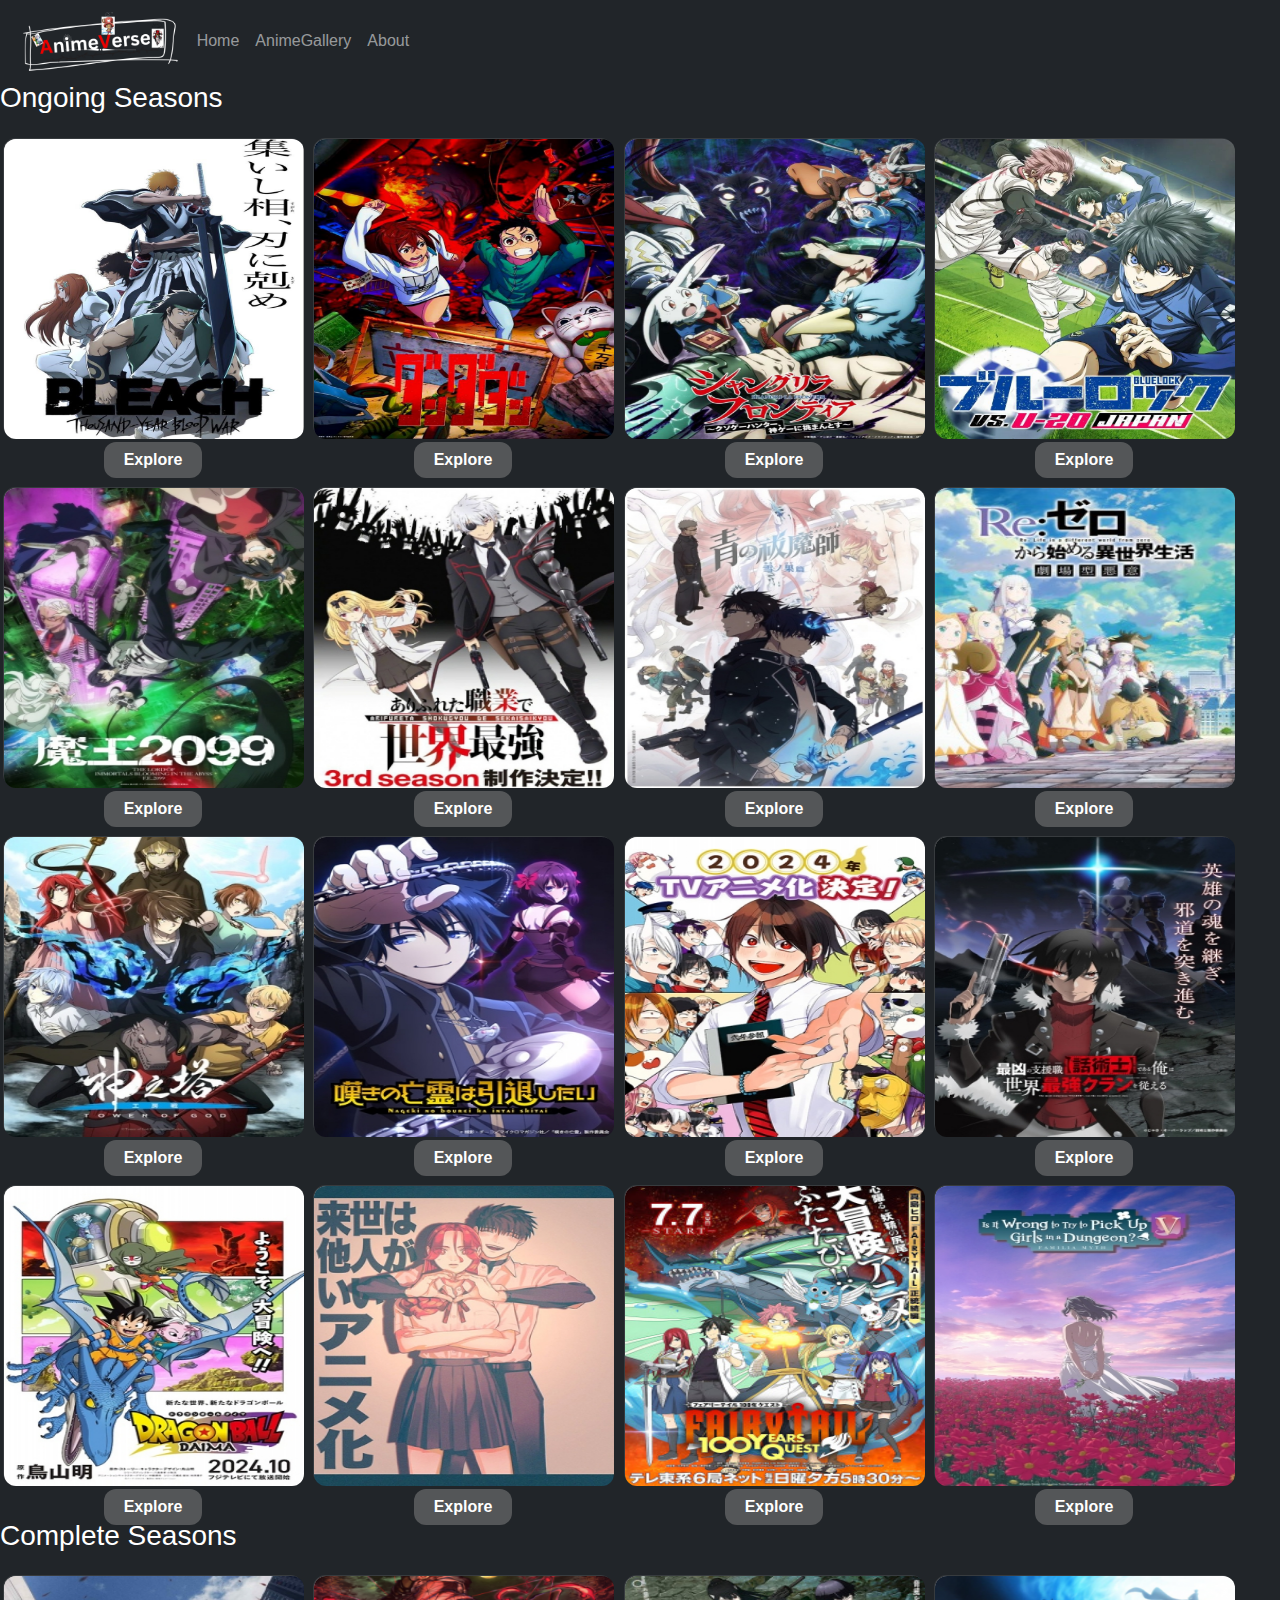
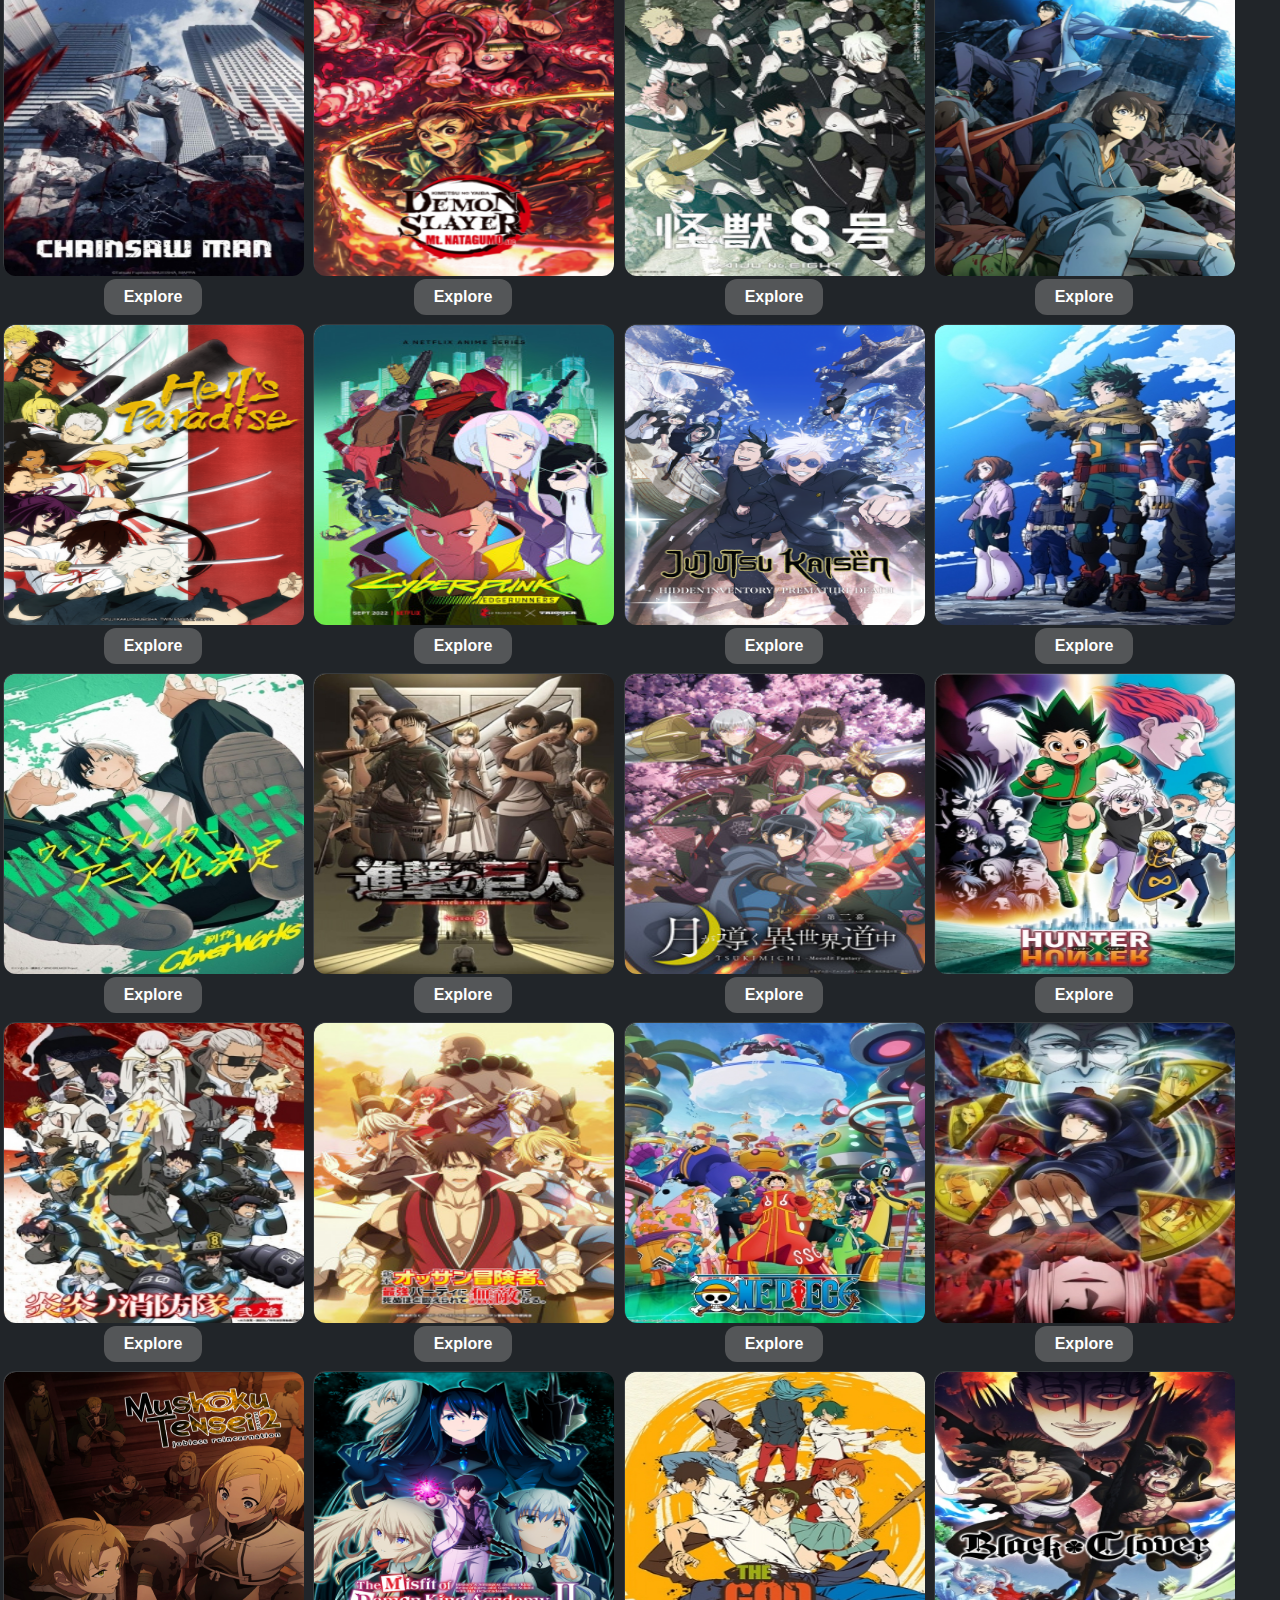
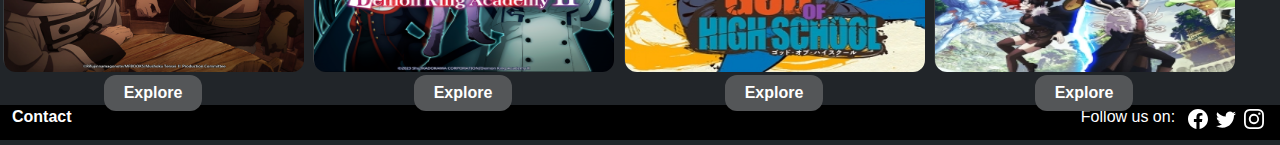
==== Webpages/AnimeGallery.html @ 2dd7a1cf "Add files via upload" ====
<!DOCTYPE html>
<html lang="en">
  <head>
    <meta charset="UTF-8">
    <meta name="viewport" content="width=device-width, initial-scale=1.0">
    <title>AnimeVerse</title>
    <link href="https://cdn.jsdelivr.net/npm/bootstrap@5.3.3/dist/css/bootstrap.min.css" rel="stylesheet" integrity="sha384-QWTKZyjpPEjISv5WaRU9OFeRpok6YctnYmDr5pNlyT2bRjXh0JMhjY6hW+ALEwIH" crossorigin="anonymous">
    <link rel="stylesheet" href="../styles/stylesheet.css">
  </head>

  <body>
    <!-- Navigation Bar -->
    <nav class="navbar navbar-expand-md navbar-dark bg-dark" >
      <div class="container-fluid" id="Navaigation">
        <a href="../index.html"><img src= "../Logo/Logo.png" alt ="AnimeVerse logo" Id="Logo"/></a>

        <button class="navbar-toggler" type="button" data-bs-toggle="collapse" data-bs-target="#navbarCollapse" aria-controls="navbarCollapse" aria-expanded="false" aria-label="Toggle navigation">
        <span class="navbar-toggler-icon"></span>
        </button>
        <div class="collapse navbar-collapse" id="navbarCollapse">
          <ul class="navbar-nav me-auto mb-2 mb-md-0">
            <li class="nav-item">
              <a href="../index.html" class="nav-link" aria-current="page">Home</a>
            </li>
            <li class="nav-item">
              <a href="AnimeGallery.html" class="nav-link" >AnimeGallery</a>
            </li>
            <li class="nav-item">
              <a href="About.html" class="nav-link" >About</a>
            </li>
          </ul>
        </div> 
      </div>
    </nav>
    <!-- Flip cards section-->
    <div class="ongoing">
      <h3>Ongoing Seasons</h3>
        <!--Flip card 1-->
        <div class="flip-card">
          <div class="flip-card-inner">
            <div class="flip-card-front">
              <img src="../Images/Home_Card/Bleach.jpeg" alt="Thousand-Year Blood War - The Conflict" style="width:300px;height:300px;" class="anime">
            </div>
            <div class="flip-card-back">
              <h1>Thousand-Year Blood War - The Conflict</h1>
              <p>The peace is suddenly broken when warning sirens blare through 
                the Soul Society. Residents are disappearing without a trace 
                and nobody knows who's behind it. Meanwhile, a darkness is 
                approaching Ichigo and his friends in Karakura Town.
              </p>
            </div>
          </div>
            <button class="Explore">Explore</button> 
        </div>

        <!--Flip card 2-->
        <div class="flip-card">
          <div class="flip-card-inner">
            <div class="flip-card-front">
              <img src="../Images/Home_Card/DandaDan.jpg" alt="DandaDan - Season 1" style="width:300px;height:300px;">
            </div>
            <div class="flip-card-back">
              <h1>DandaDan</h1>
              <p>A supernatural Shonen manga and anime series about a high school
                girl and her classmate who clash over their beliefs in ghosts 
                and aliens
              </p>
            </div>
          </div>
          <button class="Explore">Explore</button>
        </div>

        <!--Flip card 3-->
        <div class="flip-card">
          <div class="flip-card-inner">
            <div class="flip-card-front">
              <img src="../Images/Home_Card/Shangri-la-frantier.jpg" alt="Shangri-La-frantier - Season 2" style="width:300px;height:300px;">
            </div>
            <div class="flip-card-back">
              <h1>Shangri-La-frantier - Season 2</h1>
              <p>Sanraku only cares about one thing: beating crappy VR games. He devotes his entire life to these buggy
                games and could clear them all in his sleep. One day, he decides to challenge himself and play a popular
                god-tier game called Shangri-La Frontier. But he quickly learns just how difficult it is. Will his expert
                skills be enough to uncover its hidden secrets?
              </p>
            </div>
          </div>
          <button class="Explore">Explore</button>
        </div>

        <!--Flip card 4-->
        <div class="flip-card">
          <div class="flip-card-inner">
            <div class="flip-card-front">
              <img src="../Images/Home_Card/Blue-Lock.jpeg" alt="Blue Lock - Season 2" style="width:300px;height:300px;">
            </div>
            <div class="flip-card-back">
              <h1>Blue Lock - Season 2</h1>
              <p>Japan’s desire for World Cup glory leads the Japanese Football Association to launch a new rigorous training
                program to find the national team’s next striker. Three hundred high school players are pitted against each
                other for the position, but only one will come out on top. Who among them will be the striker to usher in a 
                new era of Japanese soccer?
              </p>
            </div>
          </div>
          <button class="Explore">Explore</button>
        </div>
      </div>

      <!--Flip card 5-->
      <div class="flip-card">
        <div class="flip-card-inner">
          <div class="flip-card-front">
            <img src="../Images/Gallery_Images/Ongoing/DemonLord2099.jpg" alt="Demon load 2099" style="width:300px;height:300px;">
          </div>
          <div class="flip-card-back">
            <h1>Demon Lord 2099</h1>
            <p>Five centuries ago, Demon Lord Veltol reigned over an immortal
                nation. Now, the time has come for him to awaken once again.
                The year is 2099, and civilization has reached peak evolution, 
                leading to a high-tech landscape with towering skyscrapers—nothing
                like he’s conquered before. Veltol may be a relic of the past, but
                make no mistake, this new world will be his for the taking!
            </p>
          </div>
        </div>
        <a href="https://www.crunchyroll.com/series/G79H23ZX3/demon-lord-2099"><button class="Explore">Explore</button></a>
      </div>

      <!--Flip card 6-->
      <div class="flip-card">
        <div class="flip-card-inner">
          <div class="flip-card-front">
            <img src="../Images/Gallery_Images/Ongoing/Arifureta.jpg" alt="Arifureta: From Commonplace to World's Strongest" style="width:300px;height:300px;">
          </div>
          <div class="flip-card-back">
            <h1>Arifureta: From Commonplace to World's Strongest - Season 3 </h1>
            <p>Hajime Nagumo and his high school class are suddenly summoned to a fantastical land
              as heroes. His classmates get powerful stats and abilities, Hajime does not.Underappreciated,
              he tumbles into the depths of a monster-infested dungeon where voracity and sacrifice 
              are his only options to thrive in this savage world.
            </p>
          </div>
        </div>
        <a href="https://www.crunchyroll.com/series/G4PH0WXD1/arifureta-from-commonplace-to-worlds-strongest"><button class="Explore">Explore</button></a>
      </div>

      <!--Flip card 7-->
      <div class="flip-card">
        <div class="flip-card-inner">
          <div class="flip-card-front">
            <img src="../Images/Gallery_Images/Ongoing/BlueExorcist.jpg" alt="Blue Exorcist: Beyond the Snow Saga" style="width:300px;height:300px;">
          </div>
          <div class="flip-card-back">
            <h1>Blue Exorcist: Beyond the Snow Saga</h1>
            <p>
              Assiah, the realm of humans, and Gehenna, the realm of demons. Normally, these two
              dimensions would never intersect, but the demons are now intruding on the material world.
            </p>
          </div>
        </div>
        <a href="https://www.crunchyroll.com/series/G6J0G49DR/tower-of-god"><button class="Explore">Explore</button></a>
      </div>

      <!--Flip card 8-->
      <div class="flip-card">
        <div class="flip-card-inner">
          <div class="flip-card-front">
            <img src="../Images/Gallery_Images/Ongoing/Re-Rezo.jpg" alt="Re:Zero -Starting Life in Another World- Season 3" style="width:300px;height:300px;">
          </div>
          <div class="flip-card-back">
            <h1>Re:Zero -Starting Life in Another World- Season 3</h1>
            <p>
              Natsuki Subaru,is transported to another world on his way home from the 
              convenience store.As he's lost and confused in a new world where he doesn't
              even know, the only person to reach out to him was a beautiful girl with
              silver hair. Determined to repay her somehow for saving him from his own 
              despair, Subaru agrees to help the girl find something she's looking for.
            </p>
          </div>
        </div>
        <a href="https://www.crunchyroll.com/series/GRGG9798R/rezero--starting-life-in-another-world-"><button class="Explore">Explore</button></a>
      </div>

      <!--Flip card 9-->
      <div class="flip-card">
        <div class="flip-card-inner">
          <div class="flip-card-front">
            <img src="../Images/Gallery_Images/Ongoing/TowerOfGod.jpg" alt="Tower of God Season 2" style="width:300px;height:300px;">
          </div>
          <div class="flip-card-back">
            <h1>Tower of God Season 2: Workshop Battle</h1>
            <p>Reach the top, and everything will be yours. At the top of the tower
              exists everything in this world, and all of it can be yours. You can
              become a god. This is the story of the beginning and the end of Rachel,
              the girl who climbed the tower so she could see the stars, and Bam,
              the boy who needed nothing but her.
            </p>
          </div>
        </div>
        <a href="https://www.crunchyroll.com/series/G6J0G49DR/tower-of-godhttps://www.crunchyroll.com/series/G6J0G49DR/tower-of-god"><button class="Explore">Explore</button></a>
      </div>

        <!--Flip card 10-->
      <div class="flip-card">
        <div class="flip-card-inner">
          <div class="flip-card-front">
            <img src="../Images/Gallery_Images/Ongoing/GrievingSoul.jpg" alt="Let This Grieving Soul Retire" style="width:300px;height:300px;">
          </div>
          <div class="flip-card-back">
            <h1>Let This Grieving Soul Retire</h1>
            <p>Six childhood friends make a vow one day to become treasure hunters,
              and eventually grow to be the strongest heroes in the world. During
                his first quest, his friends make him their leader. Underpowered in
                the face of great expectations, Krai embarks on a reluctant hero’s
                tale of glory, headaches, and wanting to retire early.
                
            </p>
          </div>
        </div>
        <a href="https://www.crunchyroll.com/series/GZJH3D8J9/let-this-grieving-soul-retire"><button class="Explore">Explore</button></a>
      </div>

      <!--Flip card 11-->
      <div class="flip-card">
        <div class="flip-card-inner">
          <div class="flip-card-front">
            <img src="../Images/Gallery_Images/Ongoing/TerrifiedTeacher.jpg" alt="A Terrified Teacher at Ghoul School" style="width:300px;height:300px;">
          </div>
          <div class="flip-card-back">
            <h1>A Terrified Teacher at Ghoul School</h1>
            <p>
              Rookie teacher Haruaki Abe is as cowardly as they come. It's hard enough 
              for him to handle human students without whimpering-and now he's going to
              be teaching at a school full of monsters? His mischievous students use 
              every means at their disposal to prank him! Will this teacher be able to 
              get his group of ghouls under control , or is this class destined for failure?  
            </p>
          </div>
        </div>
        <a href="Link: https://www.crunchyroll.com/series/GVDHX85QN/a-terrified-teacher-at-ghoul-school"><button class="Explore">Explore</button></a>
      </div>

      <!--Flip card 12-->
      <div class="flip-card">
        <div class="flip-card-inner">
          <div class="flip-card-front">
            <img src="../Images/Gallery_Images/Ongoing/MostNotoriousTalker.jpg" alt="The Most Notorious Talker Runs the World's Greatest Clan" style="width:300px;height:300px;">
          </div>
          <div class="flip-card-back">
            <h1>The Most Notorious "Talker" Runs the World's Greatest Clan</h1>
            <p>Noel is the grandson of legendary Seeker Overdeath and dreams of surpassing
              his strength. But it turns out that Noel is nothing but a Talker, the weakest
              class of them all. Undeterred, he uses his silver tongue to gather allies,
              develop cunning strategies, and form the greatest clan around. Noel will do 
              whatever it takes to claim supremacy.
            </p>
          </div>
        </div>
        <a href="https://www.crunchyroll.com/series/GDKHZEJD0/the-most-notorious-talker-runs-the-worlds-greatest-clan"><button class="Explore">Explore</button></a>
      </div>

      <!--Flip card 13-->
      <div class="flip-card">
        <div class="flip-card-inner">
          <div class="flip-card-front">
            <img src="../Images/Gallery_Images/Ongoing/Dragonballz.jpg" alt="Dragon Ball DAIMA" style="width:300px;height:300px;">
          </div>
          <div class="flip-card-back">
            <h1>Dragon Ball DAIMA</h1>
            <p>Goku and company were living peaceful lives when they suddenly turned small
              due to a conspiracy! When they discover that the reason for this may lie in
                a world known as the "Demon Realm", a mysterious young Majin named Glorio 
                appears before them.
            </p>
          </div>
        </div>
        <a href=" https://www.crunchyroll.com/series/GG5H5XQ35/dragon-ball-daima"><button class="Explore">Explore</button></a>
      </div>

      <!--Flip card 14-->
      <div class="flip-card">
        <div class="flip-card-inner">
          <div class="flip-card-front">
            <img src="../Images/Gallery_Images/Ongoing/YakuzaFiance.jpg" alt="Yakuza Fiance" style="width:300px;height:300px;">
          </div>
          <div class="flip-card-back">
            <h1>Yakuza Fiance</h1>
            <p>Yoshino’s engagement is far from a dream come true. Her grandfather,
              head of the largest yakuza group in Kansai, has arranged her marriage to 
              Kirishima, grandson of the Miyama Clan leader, as part of a truce. To
              Yoshino’s surprise, Kirishima seems kind and charming for a yakuza member. 
              But his warm facade only serves to mask a dark and dangerous truth.
            </p>
          </div>
        </div>
        <a href=" https://www.crunchyroll.com/series/GMEHME7W1/yakuza-fianc-raise-wa-tanin-ga-ii"><button class="Explore">Explore</button></a>
      </div>

      <!--Flip card 15-->
      <div class="flip-card">
        <div class="flip-card-inner">
          <div class="flip-card-front">
            <img src="../Images/Gallery_Images/Ongoing/FairyTail_100YearsQuest.jpg" alt="" style="width:300px;height:300px;">
          </div>
          <div class="flip-card-back">
            <h1>Fairy Tail 100 Years Quest</h1>
            <p>The rowdiest guild in Fiore Kingdom is back! Natsu, Lucy, Gray, Erza, and
              the whole Fairy Tail guild tackle the legendary “100 Years Quest,” 
              tougher than any S-Class quest. Their goal: find the first wizard guild ever,
                located in the far north of Guiltina. Facing new gods, mysterious towns, and 
                ominous foes, they’ll have their work cut out for them. Will they succeed where 
                no wizard has before?
            </p>
          </div>
        </div>
        <a href="https://www.crunchyroll.com/series/GG5H5XQED/fairy-tail-100-years-quest"><button class="Explore">Explore</button></a>
      </div>

      <!--Flip card 16-->
      <div class="flip-card">
        <div class="flip-card-inner">
          <div class="flip-card-front">
            <img src="../Images/Gallery_Images/Ongoing/pick_up_on_Girls.jpg" alt="Is It Wrong to Try to Pick Up Girls in a Dungeon" style="width:300px;height:300px;">
          </div>
          <div class="flip-card-back">
            <h1>Is It Wrong to Try to Pick Up Girls in a Dungeon? V</h1>
            <p>Is set in the world of Orario, where adventurers band together and look
              for treasures in an underground labyrinth known as Dungeon. However, for 
              Bell Cranel, fame and riches are secondary to what he wants to find the 
              most: girls. He soon finds out though, that anything can happen in Dungeon, 
              and winds up being the damsel in distress instead!
            </p>
          </div>
        </div>
        <a href=" https://www.crunchyroll.com/series/G6DQN9KGR/is-it-wrong-to-try-to-pick-up-girls-in-a-dungeon"><button class="Explore">Explore</button></a>
      </div>
    </div>

    <div class="complete">
        <h3>Complete Seasons</h3>
        <!--Flip card 1-->
        <div class="flip-card">
          <div class="flip-card-inner">
            <div class="flip-card-front">
              <img src="../Images/Gallery_Images/complete/Chainsaw_Man.jpg" alt="Chainsaw Man" style="width:300px;height:300px;">
            </div>
            <div class="flip-card-back">
              <h1>Chainsaw Man</h1>
              <p>Denji is a young boy who works as a Devil Hunter with the “Chainsaw Devil” Pochita.
                 One day, as he was living his miserable life trying to pay off the debt he inherited 
                 from his parents, he got betrayed and killed. As he was losing his consciousness,
                  he made a deal with Pochita, and got resurrected as the “Chainsaw Man”: the owner 
                  of the Devil’s heart.
              </p>
            </div>
          </div>
        <a href="https://www.crunchyroll.com/series/GVDHX8QNW/chainsaw-man"><button class="Explore">Explore</button></a>
      </div>

      <!--Flip card 2-->
      <div class="flip-card">
        <div class="flip-card-inner">
          <div class="flip-card-front">
            <img src="../Images/Gallery_Images/complete/Demon_Slayer.png" alt="Demon slayer" style="width:300px;height:300px;">
          </div>
          <div class="flip-card-back">
            <h1>Demon Slayer: Kimetsu Season 1 - 4</h1>
            <p>
              Tanjiro is met with a horrifying sight—his whole family has been slaughtered.
              Worse still, the sole survivor is his sister Nezuko, who has been turned into
              a bloodthirsty demon. Consumed by rage and hatred, Tanjirou swears to avenge
              his family. Alongside Demon Slayer Corps, Tanjirou will do whatever it takes 
              to slay the demons and protect humanity
            </p>
          </div>
        </div>
        <a href=": https://www.crunchyroll.com/series/GY5P48XEY/demon-slayer-kimetsu-no-yaiba"><button class="Explore">Explore</button></a>
      </div>

      <!--Flip card 3-->
      <div class="flip-card">
        <div class="flip-card-inner">
          <div class="flip-card-front">
            <img src="../Images/Gallery_Images/complete/Kauji_No_8.jpg" alt="Kauji No. 8" style="width:300px;height:300px;">
          </div>
          <div class="flip-card-back">
            <h1>Kauji No.8</h1>
            <p>
              Kafka Hibino, a 32-year-old inspires Kafka to fulfill his childhood promise
               to pass the entrance exam and join Mina to protect humanity. When a small 
              Kaiju burrows itself inside Kafka, he gains superhuman strength and powers
              fit for fighting Kaiju. He works to earn the trust of his human teammates,
              defeat increasingly powerful Kaiju, and keep the world safe.
            </p>
          </div>
        </div>
      <a href="https://www.crunchyroll.com/series/GG5H5XQ7D/kaiju-no-8"><button class="Explore">Explore</button></a>
      </div>

      <!--Flip card 4-->
      <div class="flip-card">
        <div class="flip-card-inner">
          <div class="flip-card-front">
            <img src="../Images/Gallery_Images/complete/Solo_Leveling.png" alt="Solo Leveling" style="width:300px;height:300px;">
          </div>
          <div class="flip-card-back">
            <h1>Solo Leveling</h1>
            <p>
              They say whatever doesn’t kill you makes you stronger, but that’s not the case
              for the world’s weakest hunter Sung Jinwoo. After being brutally slaughtered by
              monsters in a high-ranking dungeon, Jinwoo came back with the System, a program
              only he could see, that’s leveling him up in every way. Now, he’s inspired to 
              discover the secrets behind his powers and the dungeon that spawned them.
            </p>
          </div>
        </div>
      <a href="https://www.crunchyroll.com/series/GDKHZEJ0K/solo-leveling"><button class="Explore">Explore</button></a>
      </div>

      <!--Flip card 5-->
      <div class="flip-card">
        <div class="flip-card-inner">
          <div class="flip-card-front">
            <img src="../Images/Gallery_Images/complete/Hell's_Paradise.png" alt="Is It Wrong to Try to Pick Up Girls in a Dungeon" style="width:300px;height:300px;">
          </div>
          <div class="flip-card-back">
            <h1>Hell's Paaradise</h1>
            <p>Gabimaru reigns as the strongest and most ruthless assassin in his village. 
               But now finds himself on death row—with only one way out: retrieve the Elixir
               of Life from a sinister island. Longing for freedom, he accepts the challenge.
               But with fellow convicts vying for the same prize and demonic beasts lurking, 
               how will Gabimaru survive this harrowing quest? 
            </p>
          </div>
        </div>
      <a href="https://www.crunchyroll.com/series/GJ0H7Q5ZJ/hells-paradise"><button class="Explore">Explore</button></a>
      </div>

      <!--Flip card 6-->
      <div class="flip-card">
        <div class="flip-card-inner">
          <div class="flip-card-front">
            <img src="../Images/Gallery_Images/complete/Cyberpunk.jpg" alt="Cyberpunk: Edgerunner" style="width:300px;height:300px;">
          </div>
          <div class="flip-card-back">
            <h1>Cyberpunk: Edgerunner</h1>
            <p>Cyberpunk: Edgerunners tells a standalone story about a street kid, David trying to survive
               in a technology and body modification-obsessed city of the future. Having everything
               to lose, he chooses to stay alive by becoming an edgerunner, a mercenary outlaw also known
               as a cyberpunk.
            </p>
          </div>
        </div>
      <a href="https://www.netflix.com/za/title/81054853"><button class="Explore">Explore</button></a>
      </div>

      <!--Flip card 7-->
      <div class="flip-card">
        <div class="flip-card-inner">
          <div class="flip-card-front">
            <img src="../Images/Gallery_Images/complete/Jujutsu_kaisen.png" alt="Jujutsu kaisen" style="width:300px;height:300px;">
          </div>
          <div class="flip-card-back">
            <h1>Jujutsu Kaisen Season 1 & 2</h1>
            <p>
              Yuji Itadori eats a cursed finger to save a classmate, and now Ryomen Sukuna, a powerfully 
              evil sorcerer known as the King of Curses, lives in Itadori’s soul. Curses are supernatural
              terrors created from negative human emotions. This cursed energy can be used as a power 
              source by jujutsu sorcerers and cursed spirits alike.
            </p>
          </div>
        </div>
      <a href="https://www.crunchyroll.com/series/GRDV0019R/jujutsu-kaisen"><button class="Explore">Explore</button></a>
      </div>
      <!--Flip card 8-->
      <div class="flip-card">
        <div class="flip-card-inner">
          <div class="flip-card-front">
            <img src="../Images/Gallery_Images/complete/My_hero_Academia.jpg" alt="My Hero Academia " style="width:300px;height:300px;">
          </div>
          <div class="flip-card-back">
            <h1>My Hero Academia Season 1 - 7</h1>
            <p>
              Izuku has dreamt of being a hero all his life, but especially challenging for
              a kid with no superpowers. That’s right, in a world where eighty percent of
              the population has super-powered “quirk,” Izuku was unlucky enough to be born
              completely normal. But that’s not enough to stop him from enrolling in one
              of the world’s most prestigious hero academies.
            </p>
          </div>
        </div>
      <a href=" https://www.crunchyroll.com/series/G6NQ5DWZ6/my-hero-academia"><button class="Explore">Explore</button></a>
      </div>
      <!--Flip card 9-->
      <div class="flip-card">
        <div class="flip-card-inner">
          <div class="flip-card-front">
            <img src="../Images/Gallery_Images/complete/Wind_Breaker.jpg" alt="Wind breaker" style="width:300px;height:300px;">
          </div>
          <div class="flip-card-back">
            <h1>Wind Breaker</h1>
            <p>
              Welcome to Furin High School, an institution infamous for its population of brawny 
              brutes who solve every conflict with a show of strength. Some of the students even 
              formed a group, Bofurin, which protects the town. Haruka Sakura, a first-year student 
              who moved in from out of town, is only interested in one thing: fighting his way to 
              the top.
            </p>
          </div>
        </div>
      <a href="https://www.crunchyroll.com/series/G3KHEVDPE/wind-breaker"><button class="Explore">Explore</button></a>
      </div>

      <!--Flip card 10-->
      <div class="flip-card">
        <div class="flip-card-inner">
          <div class="flip-card-front">
            <img src="../Images/Gallery_Images/complete/Attack_on_Titan.jpg" alt="Attack on Titan" style="width:300px;height:300px;">
          </div>
          <div class="flip-card-back">
            <h1>Attack on Titan season 1 - 3</h1>
            <p>
              the last remnants of humanity were forced to retreat behind the towering walls of a
              fortified city to escape the massive, man-eating Titans that roamed the land outside 
              their fortress. Only the heroic members of the Scouting Legion dared to stray beyond 
              the safety of the walls – but even those brave warriors seldom returned alive.
            </p>
          </div>
        </div>
      <a href="https://www.crunchyroll.com/series/GR751KNZY/attack-on-titan "><button class="Explore">Explore</button></a>
      </div>

      <!--Flip card 11-->
      <div class="flip-card">
        <div class="flip-card-inner">
          <div class="flip-card-front">
            <img src="../Images/Gallery_Images/complete/TSUKIMICHI_Moonlit_Fantasy.jpg" alt="Moonlight fantasy" style="width:300px;height:300px;">
          </div>
          <div class="flip-card-back">
            <h1>TSUKIMICHI Moonlit Fantasy Season 1 & 2</h1>
            <p>
              Makoto Misumi was suddenly was summoned to another world as a "hero." But the goddess 
              of this world called him ugly and took his hero status away from him, then sent him to 
              the ends of the world. He meets dragons, spiders, orcs, dwarves, and many other non-human 
              races in the wastelands. A fantasy where a guy who gods and humanity had abandoned tries to 
              reset his life in this new world.
            </p>
          </div>
        </div>
      <a href="https://www.crunchyroll.com/series/GR751KNZY/attack-on-titan "><button class="Explore">Explore</button></a>
      </div>

      <!--Flip card 12-->
      <div class="flip-card">
        <div class="flip-card-inner">
          <div class="flip-card-front">
            <img src="../Images/Gallery_Images/complete/Hunter_Hunter.jpg" alt="Hunter hunter" style="width:300px;height:300px;">
          </div>
          <div class="flip-card-back">
            <h1>Hunteer x Hunter</h1>
            <p>
              Hunter x Hunter is set in a world where Hunters exist to perform all manner of dangerous tasks 
              like capturing criminals and bravely searching for lost treasures in uncharted territories. 
              Gon, a young boy who lives on Whale Island, becomes a hunter an 12 years old in order to find 
              his father Ging Freecs.
            </p>
          </div>
        </div>
      <a href="https://www.crunchyroll.com/series/GY3VKX1MR/hunter-x-hunter "><button class="Explore">Explore</button></a>
      </div>

      <!--Flip card 13-->
      <div class="flip-card">
        <div class="flip-card-inner">
          <div class="flip-card-front">
            <img src="/Images/Gallery_Images/complete/Fire_Force.jpg" alt="Fire force" style="width:300px;height:300px;">
          </div>
          <div class="flip-card-back">
            <h1>Fire Force Season 1 & 2</h1>
            <p>
              Tokyo’s citizens are mysteriously suffering from spontaneous human combustion all throughout the 
              city! Responsible for snuffing out this inferno is the Fire Force, and Shinra is ready to join 
              their fight. Now, as part of Company 8, he’ll use his devil’s footprints to help keep the city 
              from turning to ash! But his past and a burning secret behind the scenes could set everything ablaze.
            </p>
          </div>
        </div>
      <a href="https://www.crunchyroll.com/series/GYQWNXPZY/fire-force "><button class="Explore">Explore</button></a>
      </div>

      <!--Flip card 14-->
      <div class="flip-card">
        <div class="flip-card-inner">
          <div class="flip-card-front">
            <img src="../Images/Gallery_Images/complete/The_Ossan_Newbie_Adventurer.jpg" alt="The Ossan Newbie Adventurer" style="width:300px;height:300px;">
          </div>
          <div class="flip-card-back">
            <h1>The Ossan Newbie Adventurer, Trained to Death by the Most Powerful Party, Became Invincible</h1>
            <p>
              At 30 years old, Rick Gladiatol leaves his job as a guild clerk to become an adventurer. He begins 
              as a novice F-rank with the fighting strength of an S-rank. After two years of brutal training with 
              the continent’s strongest party, Rick will defeat anyone who underestimates him!
            </p>
          </div>
        </div>
      <a href="https://www.crunchyroll.com/series/GXJHM3GKX/the-ossan-newbie-adventurer-trained-to-death-by-the-most-powerful-party-became-invincible "><button class="Explore">Explore</button></a>
      </div>

        <!--Flip card 15-->
        <div class="flip-card">
          <div class="flip-card-inner">
            <div class="flip-card-front">
              <img src="/Images/Gallery_Images/complete/One_Piece.jpg"One piece" style="width:300px;height:300px;">
            </div>
            <div class="flip-card-back">
              <h1>One Piece</h1>
              <p>
                Monkey D. Luffy refuses to let anyone stand in the way of his quest to become King of the Pirates. 
                With his rubber-like stretching powers granted by the supernatural Devil Fruit, the spirited young 
                pirate seeks the legendary treasure known as the One Piece. He’ll chart a course for the treacherous 
                waters of the Grand Line and recruit a motley crew to build his Straw Hat Pirates. Luffy will never 
                drop anchor until his crew reach their dreams!
              </p>
            </div>
          </div>
        <a href="https://www.crunchyroll.com/series/GRMG8ZQZR/one-piece"><button class="Explore">Explore</button></a>
        </div>

        <!--Flip card 16-->
      <div class="flip-card">
        <div class="flip-card-inner">
          <div class="flip-card-front">
            <img src="../Images/Gallery_Images/complete/MASHLE.jpg"lt="MASHLE: MAGIC AND MUSCLES" style="width:300px;height:300px;">
          </div>
          <div class="flip-card-back">
            <h1>MASHLE: MAGIC AND MUSCLES Season 1 & 2</h1>
            <p>
              In a world of magic, Mash Burnedead can’t use magic. He is sentenced to death after illegally gaining 
              acceptance into a magic school. Mash finds unexpected allies in Divine Visionary Rayne Ames and Headmaster 
              Wahlberg Baigan, and they successfully defer his execution until Innocent Zero is defeated. Mash is now 
              allowed to live only if he becomes a Divine Visionary candidate by the year's end.
            </p>
          </div>
        </div>
      <a href="https://www.crunchyroll.com/series/GDKHZEP8W/mashle-magic-and-muscles"><button class="Explore">Explore</button></a>
      </div>

       <!--Flip card 17-->
       <div class="flip-card">
        <div class="flip-card-inner">
          <div class="flip-card-front">
            <img src="../Images/Gallery_Images/complete/Mushoku_Tensei_Jobless_Reincarnation.png" alt="Mushoku Tensei: Jobless Reincarnation" style="width:300px;height:300px;">
          </div>
          <div class="flip-card-back">
            <h1>Mushoku Tensei: Jobless Reincarnation Season 1 & 2</h1>
            <p>
              When a 34-year-old underachiever gets run over by a truck, he is reincarnated in a new world as an infant, 
              Rudy will seize every opportunity to live the life he's always wanted. Armed with new friends, some freshly 
              acquired magical abilities, and the courage to do the things he's always dreamed of, he's embarking on an epic 
              adventure!
            </p>
          </div>
        </div>
      <a href="https://www.crunchyroll.com/series/G24H1N3MP/mushoku-tensei-jobless-reincarnation "><button class="Explore">Explore</button></a>
      </div>

       <!--Flip card 18-->
       <div class="flip-card">
        <div class="flip-card-inner">
          <div class="flip-card-front">
            <img src="../Images/Gallery_Images/complete/The_Misfit_of_Demon_King_Academy.png" alt="Is The Misfit of Demon King Academy" style="width:300px;height:300px;">
          </div>
          <div class="flip-card-back">
            <h1>The Misfit of Demon King Academy season 1 & 2</h1>
            <p>
              Anos Voldigoad was a tyrannical Demon King that eradicated humans, spirits, and even the gods, but became bored 
              of eternal warfare and reincarnated with dreams of a peaceful world. Anos enters Demon King Academy that gathers 
              and educates those who are viewed as the reincarnation of the Demon King, but the academy ends up branding him as 
              a misfit.
            </p>
          </div>
        </div>
      <a href="https://www.crunchyroll.com/series/GY243NN0R/the-misfit-of-demon-king-academy"><button class="Explore">Explore</button></a>
      </div>

       <!--Flip card 19-->
       <div class="flip-card">
        <div class="flip-card-inner">
          <div class="flip-card-front">
            <img src="../Images/Gallery_Images/complete/God_of_High_School.jpg" alt="The God of High School" style="width:300px;height:300px;">
          </div>
          <div class="flip-card-back">
            <h1>The God of High School</h1>
            <p>Jin Mori has proclaimed himself the strongest high schooler. His life changes when he's invited to participate in
               "God of High School," a tournament to determine the strongest high schooler of all. All the participants are powerful 
               contenders who fight their hardest for their own wishes. What awaits them at the end of the tournament? A chaotic battle 
               between unbelievably strong high school students is about to begin!
            </p>
          </div>
        </div>
      <a href="https://www.crunchyroll.com/series/GRVD0ZDQR/the-god-of-high-school "><button class="Explore">Explore</button></a>
      </div>

       <!--Flip card 20-->
       <div class="flip-card">
        <div class="flip-card-inner">
          <div class="flip-card-front">
            <img src="../Images/Gallery_Images/complete/Black_Clover.jpg" alt="Black Clover" style="width:300px;height:300px;">
          </div>
          <div class="flip-card-back">
            <h1>Black Clover</h1>
            <p>
              In a world where magic is everything, Asta and Yuno are both found abandoned at a church on the same day. 
              While Yuno is gifted with exceptional magical powers, Asta is the only one in this world without any. 
              Asta’s is a rare Grimoire of Anti-Magic that negates and repels his opponent’s spells. Being opposite 
              but good rivals, Yuno and Asta are ready for the hardest of challenges to be the Wizard King. Giving 
              up is never an option!
            </p>
          </div>
        </div>
      <a href="https://www.crunchyroll.com/series/GRE50KV36/black-clover"><button class="Explore">Explore</button></a>
      </div>
    </div>  

    <script src="https://ajax.googleapis.com/ajax/libs/jquery/3.7.1/jquery.min.js"></script>
    <script src="../Script/jQuery.js"  charset="UTF-8"></script>
    <script src="https://cdn.jsdelivr.net/npm/bootstrap@5.3.3/dist/js/bootstrap.bundle.min.js" integrity="sha384-YvpcrYf0tY3lHB60NNkmXc5s9fDVZLESaAA55NDzOxhy9GkcIdslK1eN7N6jIeHz" crossorigin="anonymous"></script>
 </body>

   <!-- Footer -->
  <footer class="container-fluid">
      <a href = "mialto:kubayintsumid@gmail.com"> Contact</a>
      <div class="icons">
        <p >Follow us on: &nbsp</p>
        <svg xmlns="http://www.w3.org/2000/svg" width="20" height="20" fill="white" class="bi bi-facebook" viewBox="0 0 16 16">
        <path d="M16 8.049c0-4.446-3.582-8.05-8-8.05C3.58 0-.002 3.603-.002 8.05c0 4.017 2.926 7.347 6.75 7.951v-5.625h-2.03V8.05H6.75V6.275c0-2.017 1.195-3.131 3.022-3.131.876 0 1.791.157 1.791.157v1.98h-1.009c-.993 0-1.303.621-1.303 1.258v1.51h2.218l-.354 2.326H9.25V16c3.824-.604 6.75-3.934 6.75-7.951"/>
        </svg>
        <svg xmlns="http://www.w3.org/2000/svg" width="20" height="20" fill="white" class="bi bi-twitter" viewBox="0 0 16 16">
        <path d="M5.026 15c6.038 0 9.341-5.003 9.341-9.334q.002-.211-.006-.422A6.7 6.7 0 0 0 16 3.542a6.7 6.7 0 0 1-1.889.518 3.3 3.3 0 0 0 1.447-1.817 6.5 6.5 0 0 1-2.087.793A3.286 3.286 0 0 0 7.875 6.03a9.32 9.32 0 0 1-6.767-3.429 3.29 3.29 0 0 0 1.018 4.382A3.3 3.3 0 0 1 .64 6.575v.045a3.29 3.29 0 0 0 2.632 3.218 3.2 3.2 0 0 1-.865.115 3 3 0 0 1-.614-.057 3.28 3.28 0 0 0 3.067 2.277A6.6 6.6 0 0 1 .78 13.58a6 6 0 0 1-.78-.045A9.34 9.34 0 0 0 5.026 15"/>
        </svg>
        <svg xmlns="http://www.w3.org/2000/svg" width="20" height="20" fill="white" class="bi bi-instagram" viewBox="0 0 16 16">
        <path d="M8 0C5.829 0 5.556.01 4.703.048 3.85.088 3.269.222 2.76.42a3.9 3.9 0 0 0-1.417.923A3.9 3.9 0 0 0 .42 2.76C.222 3.268.087 3.85.048 4.7.01 5.555 0 5.827 0 8.001c0 2.172.01 2.444.048 3.297.04.852.174 1.433.372 1.942.205.526.478.972.923 1.417.444.445.89.719 1.416.923.51.198 1.09.333 1.942.372C5.555 15.99 5.827 16 8 16s2.444-.01 3.298-.048c.851-.04 1.434-.174 1.943-.372a3.9 3.9 0 0 0 1.416-.923c.445-.445.718-.891.923-1.417.197-.509.332-1.09.372-1.942C15.99 10.445 16 10.173 16 8s-.01-2.445-.048-3.299c-.04-.851-.175-1.433-.372-1.941a3.9 3.9 0 0 0-.923-1.417A3.9 3.9 0 0 0 13.24.42c-.51-.198-1.092-.333-1.943-.372C10.443.01 10.172 0 7.998 0zm-.717 1.442h.718c2.136 0 2.389.007 3.232.046.78.035 1.204.166 1.486.275.373.145.64.319.92.599s.453.546.598.92c.11.281.24.705.275 1.485.039.843.047 1.096.047 3.231s-.008 2.389-.047 3.232c-.035.78-.166 1.203-.275 1.485a2.5 2.5 0 0 1-.599.919c-.28.28-.546.453-.92.598-.28.11-.704.24-1.485.276-.843.038-1.096.047-3.232.047s-2.39-.009-3.233-.047c-.78-.036-1.203-.166-1.485-.276a2.5 2.5 0 0 1-.92-.598 2.5 2.5 0 0 1-.6-.92c-.109-.281-.24-.705-.275-1.485-.038-.843-.046-1.096-.046-3.233s.008-2.388.046-3.231c.036-.78.166-1.204.276-1.486.145-.373.319-.64.599-.92s.546-.453.92-.598c.282-.11.705-.24 1.485-.276.738-.034 1.024-.044 2.515-.045zm4.988 1.328a.96.96 0 1 0 0 1.92.96.96 0 0 0 0-1.92m-4.27 1.122a4.109 4.109 0 1 0 0 8.217 4.109 4.109 0 0 0 0-8.217m0 1.441a2.667 2.667 0 1 1 0 5.334 2.667 2.667 0 0 1 0-5.334"/>
        </svg>
      </div>
   </footer>

</html>
---- styles/stylesheet.css ----
/* General Styles */
body {
    margin: 0;
    font-family: 'Poppins', sans-serif;
    background-color: rgb(33, 37, 41);
    color: white;
}   

/* Navbar */
#Logo
{
    
    height: 65px;
    margin-left: 0;
}
/* home page  index.thml*/
.welcome
 {
    
    height: 100vh;
    display: flex;
    align-items: center;
    justify-content: center;
    text-align: center;
    background: url('../Background_img/Background_img.jpeg') no-repeat center center/cover;
    background-color: rgba(0, 0, 0, 0.349);
    background-blend-mode: darken;
}
div.anime-cards p
{
    color: white;
}

.nav-item a:active 
{
    font-weight: bold;
    color: white;
}

.hero-content 
{
    max-width: 600px;
}

.hero-content h1 
{
    font-size: 48px;
    margin-bottom: 10px;
}

.hero-content p 
{
    font-size: 20px;
    margin-bottom: 20px;    
}

.search-bar 
{
    display: flex;
    gap: 10px;
}

.search-bar input 
{
    width: 70%;
    padding: 10px;
    border: none;
    border-radius: 5px;
    font-size: 16px;
}

.hero-content button 
{
    padding: 10px 20px;
    background: #ff7f50;
    color: #fff;
    border: none;
    border-radius: 5px;
    font-size: 16px;
    cursor: pointer;
}

.explore_more button
{
    margin: 180px;

}
.search-bar button:hover
{
    background: #e63946;
}

/* Anime Cards Section */
.anime-section 
{
    padding: 50px 20px;
    text-align: center;
}

.anime-section h2 
{
    font-size: 36px;
    margin-bottom: 20px;
}

.anime-cards 
{
    display: grid;
    grid-template-columns: repeat(auto-fit, minmax(200px, 1fr));
    gap: 20px;
}

.card 
{
    background: rgba(255, 255, 255, 0.1);
    border-radius: 10px;
    padding: 15px;
    text-align: center;
    transition: transform 0.3s;
}

.card img 
{
    width: 100%;
    height: 150px;
    object-fit: cover;
    border-radius: 10px;
    margin-bottom: 10px;
}

.card p 
{
    font-size: 18px;
    font-weight: bold;
}

.card:hover 
{
    transform: translateY(-10px);
}

/* Footer */
footer
{
    background-color: black;
    text-align: center;
    height: 35px
}

footer a
{
    text-decoration: none;
    font-weight: bold;
    color: white;
    float: left;
}

footer div.icons
{
    display: flex;
    float: inline-end;
}

footer div.icons svg
{

    margin: 4px;
}


/* AnimeGallery*/

/* Flip card*/
.flip-card 
{    
    width: 300px;
    height: 300px;
    border: 1px solid rgba(255, 255, 255, 0.1);
    perspective: 1000px;
    text-align: center;
    display: inline-block;
    margin: 15px 3px;
    border-radius: 12px;
}

.flip-card h1
{
    font-size: x-large;
}

  
  /* position the front and back side */
  .flip-card-inner 
  {
    position: relative;
    width: 100%;
    height: 100%;
    text-align: center;
    transition: transform 0.8s;
    transform-style: preserve-3d;
  }
  
  /*horizontal flip*/
  .flip-card:hover .flip-card-inner 
  {
    transform: rotateY(180deg);
  }
  
  /* Position the front and back side */
  .flip-card-front, .flip-card-back 
  {
    position: absolute;
    width: 100%;
    height: 100%;
    -webkit-backface-visibility: hidden;
    backface-visibility: hidden;
  }
  
  /* Style the front side */
  .flip-card-front 
  {
    background-color: #bbb;
    color: black;
    border-radius: 12px;
  }

  .flip-card-front img
  {
    border-radius: 12px;
  }
  
  /* Style the back side */
  .flip-card-back 
  {
    background-color: rgb(84, 86, 88);
    color: white;
    transform: rotateY(180deg);
    border-radius: 12px;
  }

  button.Explore
  {
    
    border-style: none;
    margin-top: 5px;
    padding: 6px 20px;
    background-color: rgb(84, 86, 88);
    color: #fff;
    border-radius: 12px;
    font-size: 16px;
    font-weight: bold;
    cursor: pointer;
  }

  button.Explore:hover
  {
    background-color: #e63946;
  }

  /*About*/

  div#about-content
  {
    height: 100vh;
    font-family: sans-serif;
    width: 80%;
    text-align: justify;
  }
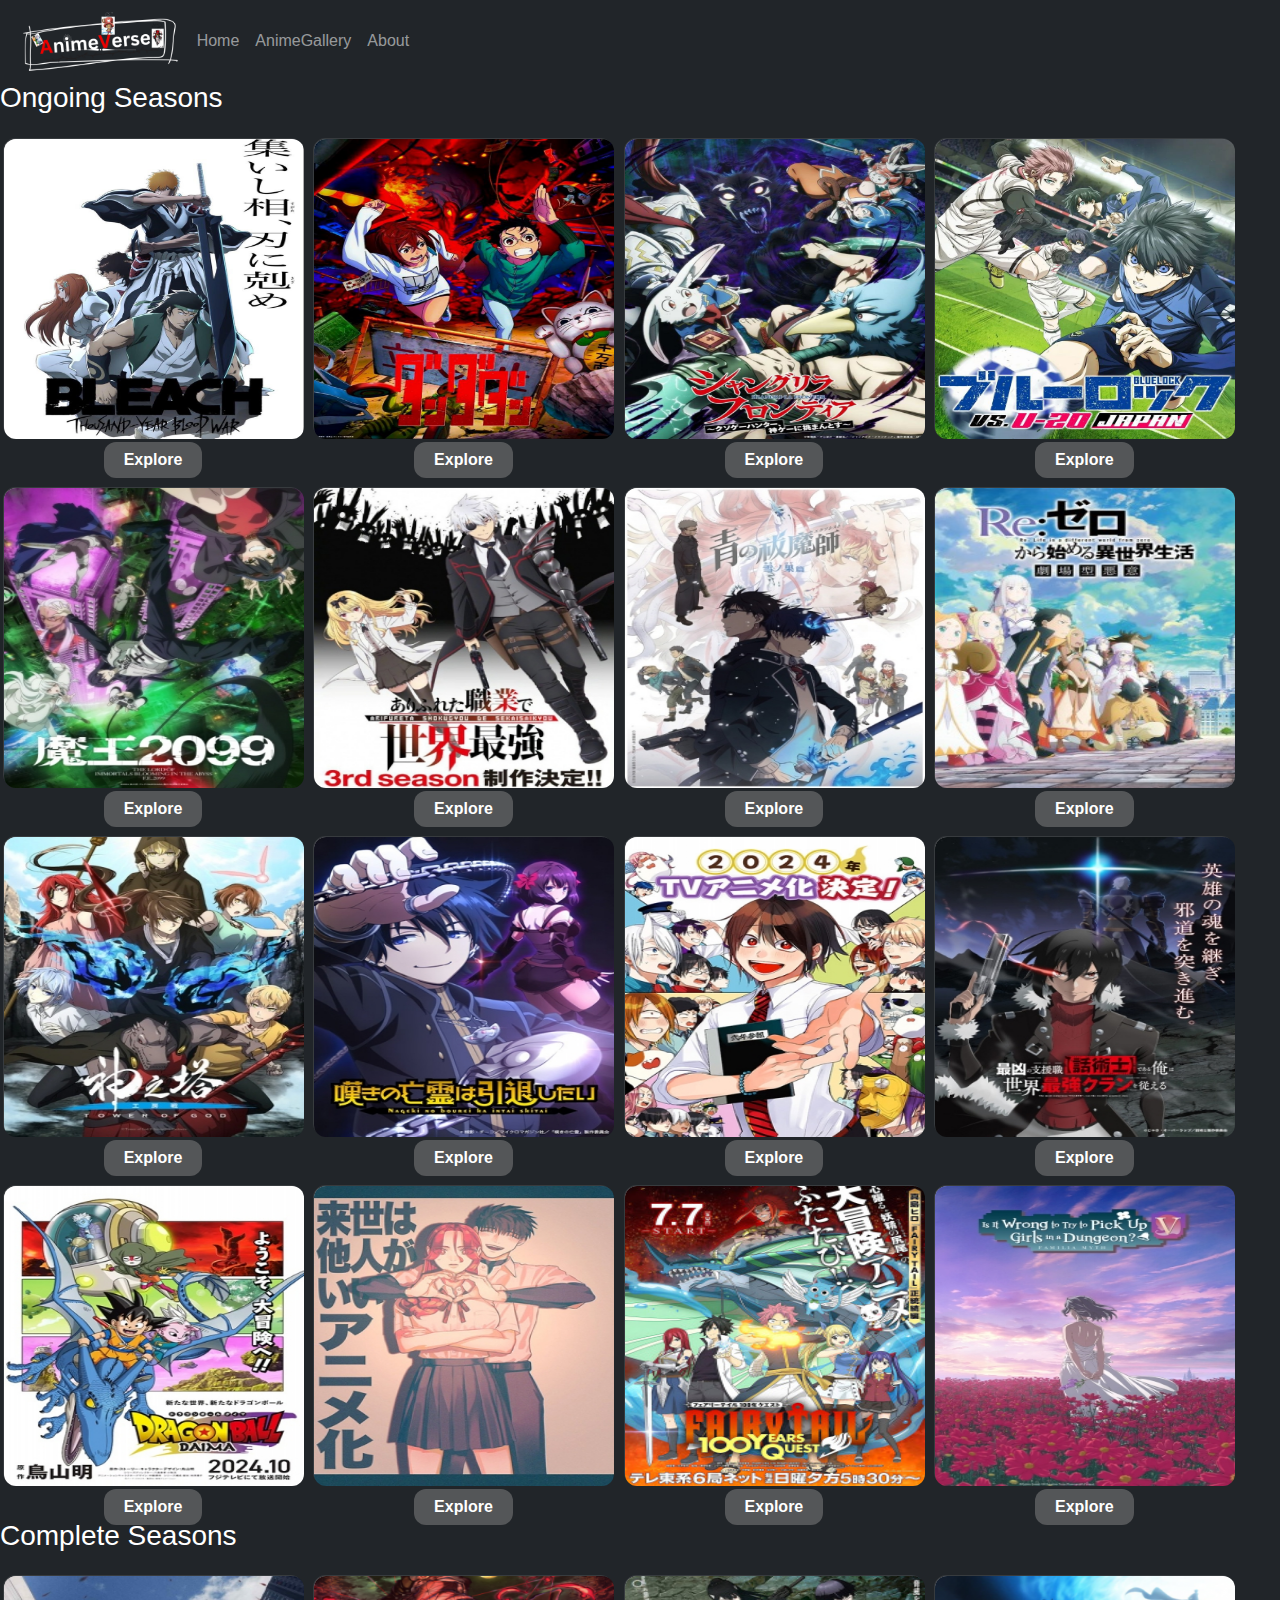
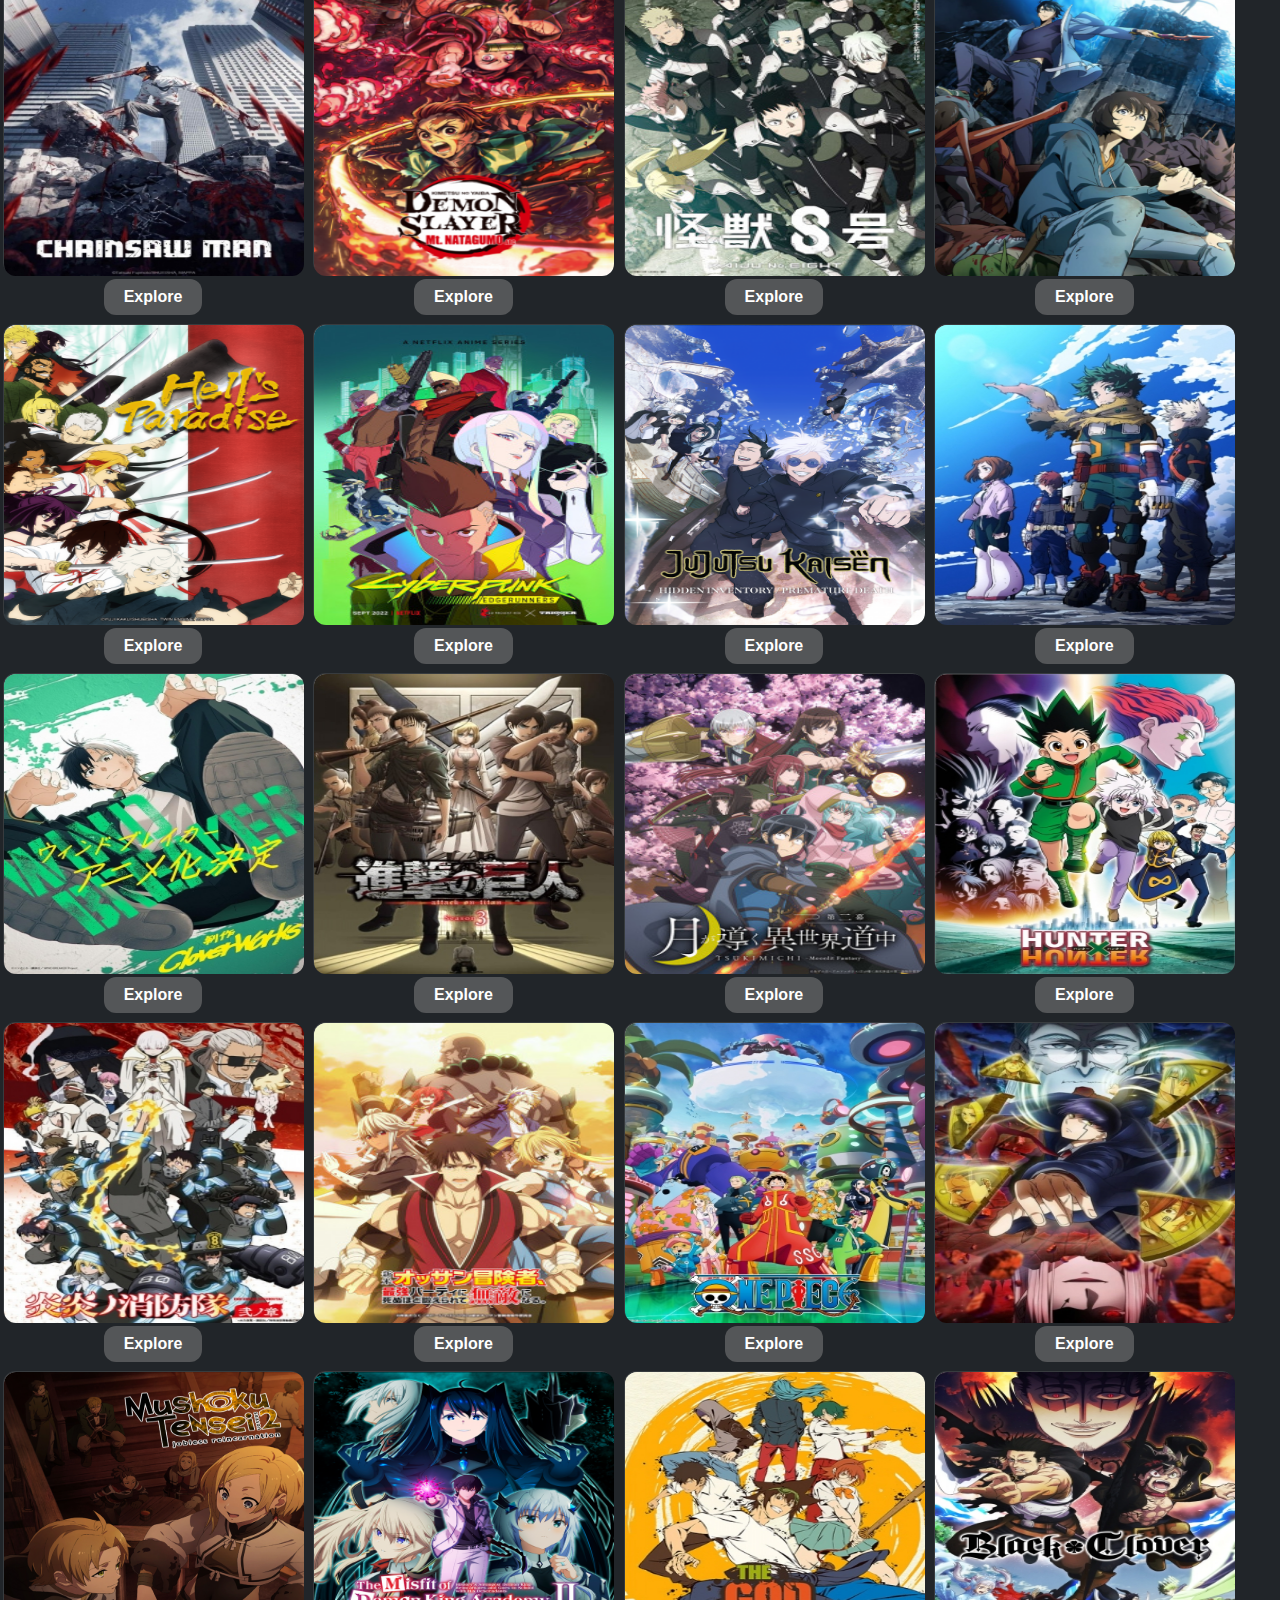
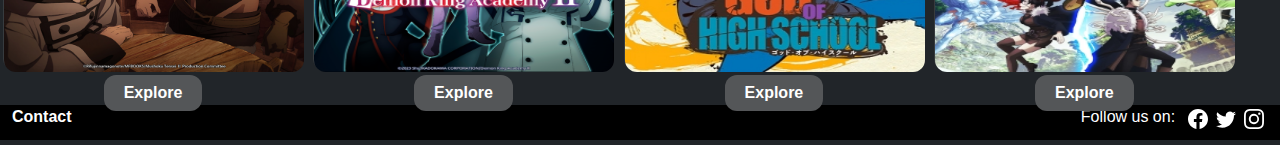
==== commit 6eb69f9c: "AnimeGallery.html" ====
--- a/Webpages/AnimeGallery.html
+++ b/Webpages/AnimeGallery.html
@@ -32,7 +32,7 @@
         </div> 
       </div>
     </nav>
-    <!-- Flip cards section-->
+      <!-- Flip cards section-->
     <div class="ongoing">
       <h3>Ongoing Seasons</h3>
         <!--Flip card 1-->
@@ -50,7 +50,7 @@
               </p>
             </div>
           </div>
-            <button class="Explore">Explore</button> 
+            <a href="https://www.hulu.com/series/bleach-thousand-year-blood-war-02a3c8c0-4f1d-4610-bbb4-5b8e9468d7b1"><button class="Explore">Explore</button></a>
         </div>
 
         <!--Flip card 2-->
@@ -67,7 +67,7 @@
               </p>
             </div>
           </div>
-          <button class="Explore">Explore</button>
+          <a href="https://www.crunchyroll.com/series/GG5H5XQ0D/dan-da-dan"><button class="Explore">Explore</button></a>
         </div>
 
         <!--Flip card 3-->
@@ -85,7 +85,7 @@
               </p>
             </div>
           </div>
-          <button class="Explore">Explore</button>
+          <a href="https://www.crunchyroll.com/series/G79H23Z8P/shangri-la-frontier"><button class="Explore">Explore</button></a>
         </div>
 
         <!--Flip card 4-->
@@ -103,7 +103,7 @@
               </p>
             </div>
           </div>
-          <button class="Explore">Explore</button>
+          <a href="https://www.crunchyroll.com/series/G4PH0WEKE/blue-lock"><button class="Explore">Explore</button></a>
         </div>
       </div>
 
@@ -745,4 +745,4 @@
       </div>
    </footer>
 
-</html>+</html>
